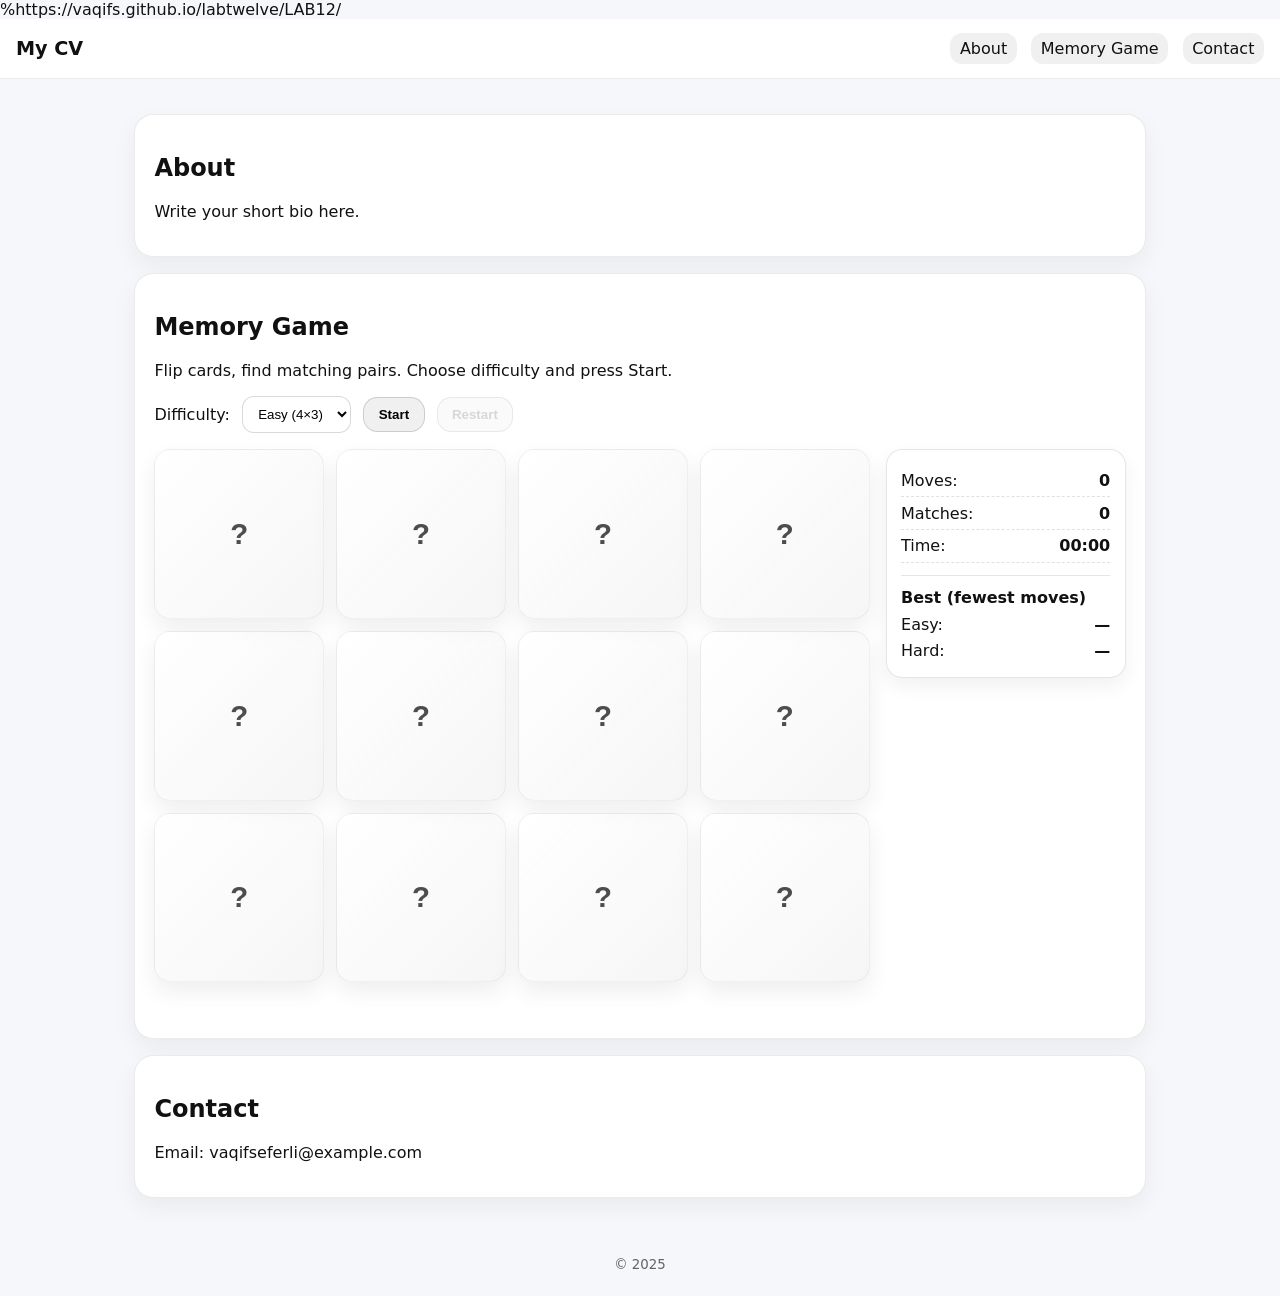
==== LAB12/index.html @ 9adbc341 "Change contact email in index.html Updated contact email in the CV section." ====
%https://vaqifs.github.io/labtwelve/LAB12/

<!DOCTYPE html>
<html lang="en">
<head>
  <meta charset="UTF-8" />
  <meta name="viewport" content="width=device-width, initial-scale=1.0" />
  <title>My CV</title>

  <!-- Only custom styling (as your instructions require) -->
  <link rel="stylesheet" href="assets/css/custom.css" />
</head>
<body>
  <header class="topbar">
    <h1 class="name">My CV</h1>
    <nav class="nav">
      <a href="#about">About</a>
      <a href="#memory-game">Memory Game</a>
      <a href="#contact">Contact</a>
    </nav>
  </header>

  <main class="container">
    <section id="about" class="section">
      <h2>About</h2>
      <p>Write your short bio here.</p>
    </section>

    <!-- ✅ MEMORY GAME SECTION -->
    <section id="memory-game" class="section memory-game-section">
      <h2>Memory Game</h2>
      <p>Flip cards, find matching pairs. Choose difficulty and press Start.</p>

      <div class="memory-game-ui">
        <div class="memory-controls">
          <label for="mg-difficulty">Difficulty:</label>
          <select id="mg-difficulty" class="mg-select">
            <option value="easy" selected>Easy (4×3)</option>
            <option value="hard">Hard (6×4)</option>
          </select>

          <button type="button" id="mg-start" class="mg-btn">Start</button>
          <button type="button" id="mg-restart" class="mg-btn mg-btn-secondary" disabled>Restart</button>
        </div>

        <div class="memory-layout">
          <div class="memory-board-wrap">
            <div id="mg-board" class="memory-board" aria-live="polite"></div>
            <div id="mg-win" class="mg-win" role="status" aria-live="polite"></div>
          </div>

          <aside class="memory-stats" aria-label="Game stats">
            <div class="mg-stat"><span>Moves:</span> <strong id="mg-moves">0</strong></div>
            <div class="mg-stat"><span>Matches:</span> <strong id="mg-matches">0</strong></div>

            <!-- Optional task: timer + best score -->
            <div class="mg-stat"><span>Time:</span> <strong id="mg-time">00:00</strong></div>
            <div class="mg-best">
              <div class="mg-best-title">Best (fewest moves)</div>
              <div class="mg-best-row">Easy: <strong id="mg-best-easy">—</strong></div>
              <div class="mg-best-row">Hard: <strong id="mg-best-hard">—</strong></div>
            </div>
          </aside>
        </div>
      </div>
    </section>

    <section id="contact" class="section">
      <h2>Contact</h2>
      <p>Email: vaqifseferli@example.com</p>
    </section>
  </main>

  <footer class="footer">
    <small>© 2025</small>
  </footer>

  <!-- Only custom JS (as your instructions require) -->
  <script src="assets/js/custom.js"></script>
</body>
</html>
---- LAB12/assets/css/custom.css ----
* { box-sizing: border-box; }

body {
  margin: 0;
  font-family: system-ui, -apple-system, Segoe UI, Roboto, Arial, sans-serif;
  background: #f6f7fb;
  color: #111;
}

.topbar {
  position: sticky;
  top: 0;
  z-index: 10;
  background: white;
  border-bottom: 1px solid rgba(0,0,0,0.08);
  padding: 0.9rem 1rem;
  display: flex;
  gap: 1rem;
  align-items: center;
  justify-content: space-between;
}

.name { margin: 0; font-size: 1.2rem; }

.nav { display: flex; gap: 0.9rem; flex-wrap: wrap; }
.nav a {
  text-decoration: none;
  color: #111;
  padding: 0.35rem 0.6rem;
  border-radius: 0.75rem;
  background: rgba(0,0,0,0.06);
}

.container { max-width: 1050px; margin: 0 auto; padding: 1.2rem; }

.section {
  background: white;
  border: 1px solid rgba(0,0,0,0.08);
  border-radius: 1.2rem;
  padding: 1.2rem;
  margin: 1rem 0;
  box-shadow: 0 10px 25px rgba(0,0,0,0.05);
}

.footer {
  padding: 1.5rem;
  text-align: center;
  color: rgba(0,0,0,0.6);
}

/* =========================
   Memory Game styles
   ========================= */
.memory-controls {
  display: flex;
  flex-wrap: wrap;
  gap: 0.75rem;
  align-items: center;
  margin: 0.8rem 0 1rem;
}

.mg-select {
  padding: 0.55rem 0.7rem;
  border-radius: 0.75rem;
  border: 1px solid rgba(0,0,0,0.15);
  background: rgba(255,255,255,0.9);
}

.mg-btn {
  padding: 0.55rem 0.9rem;
  border-radius: 0.9rem;
  border: 1px solid rgba(0,0,0,0.15);
  background: rgba(0,0,0,0.06);
  cursor: pointer;
  font-weight: 600;
}

.mg-btn:disabled {
  opacity: 0.5;
  cursor: not-allowed;
}

.mg-btn-secondary {
  background: rgba(0,0,0,0.03);
}

.memory-layout {
  display: grid;
  grid-template-columns: 1fr minmax(180px, 240px);
  gap: 1rem;
  align-items: start;
}

@media (max-width: 900px) {
  .memory-layout { grid-template-columns: 1fr; }
}

.memory-board-wrap { display: grid; gap: 0.75rem; }

.memory-board {
  --mg-cols: 4;
  --mg-rows: 3;
  display: grid;
  grid-template-columns: repeat(var(--mg-cols), minmax(60px, 1fr));
  gap: 0.75rem;
}

.memory-board.mg-inactive {
  opacity: 0.7;
  pointer-events: none;
  filter: grayscale(10%);
}

.mg-card {
  position: relative;
  width: 100%;
  aspect-ratio: 1 / 1;
  border: 0;
  background: transparent;
  cursor: pointer;
  padding: 0;
  border-radius: 1rem;
  perspective: 900px;
}

.mg-card-inner {
  position: absolute;
  inset: 0;
  border-radius: 1rem;
  transform-style: preserve-3d;
  transition: transform 260ms ease;
  box-shadow: 0 10px 25px rgba(0,0,0,0.10);
}

.mg-card.is-flipped .mg-card-inner,
.mg-card.is-matched .mg-card-inner {
  transform: rotateY(180deg);
}

.mg-card-face {
  position: absolute;
  inset: 0;
  display: grid;
  place-items: center;
  border-radius: 1rem;
  backface-visibility: hidden;
  font-size: clamp(1.1rem, 2.3vw, 2rem);
  font-weight: 800;
  user-select: none;
}

.mg-card-front {
  background: linear-gradient(135deg, rgba(255,255,255,0.95), rgba(0,0,0,0.05));
  border: 1px solid rgba(0,0,0,0.08);
}

.mg-card-back {
  transform: rotateY(180deg);
  background: linear-gradient(135deg, rgba(0,0,0,0.06), rgba(255,255,255,0.95));
  border: 1px solid rgba(0,0,0,0.08);
}

.mg-win {
  min-height: 1.5rem;
  font-weight: 800;
  padding: 0.25rem 0.1rem;
}

.memory-stats {
  border: 1px solid rgba(0,0,0,0.10);
  border-radius: 1rem;
  padding: 0.9rem;
  background: rgba(255,255,255,0.7);
  box-shadow: 0 8px 20px rgba(0,0,0,0.06);
}

.mg-stat {
  display: flex;
  justify-content: space-between;
  padding: 0.4rem 0;
  border-bottom: 1px dashed rgba(0,0,0,0.12);
}

.mg-stat:last-of-type { border-bottom: none; }

.mg-best {
  margin-top: 0.8rem;
  padding-top: 0.7rem;
  border-top: 1px solid rgba(0,0,0,0.10);
}

.mg-best-title { font-weight: 800; margin-bottom: 0.35rem; }
.mg-best-row { display: flex; justify-content: space-between; padding: 0.2rem 0; }
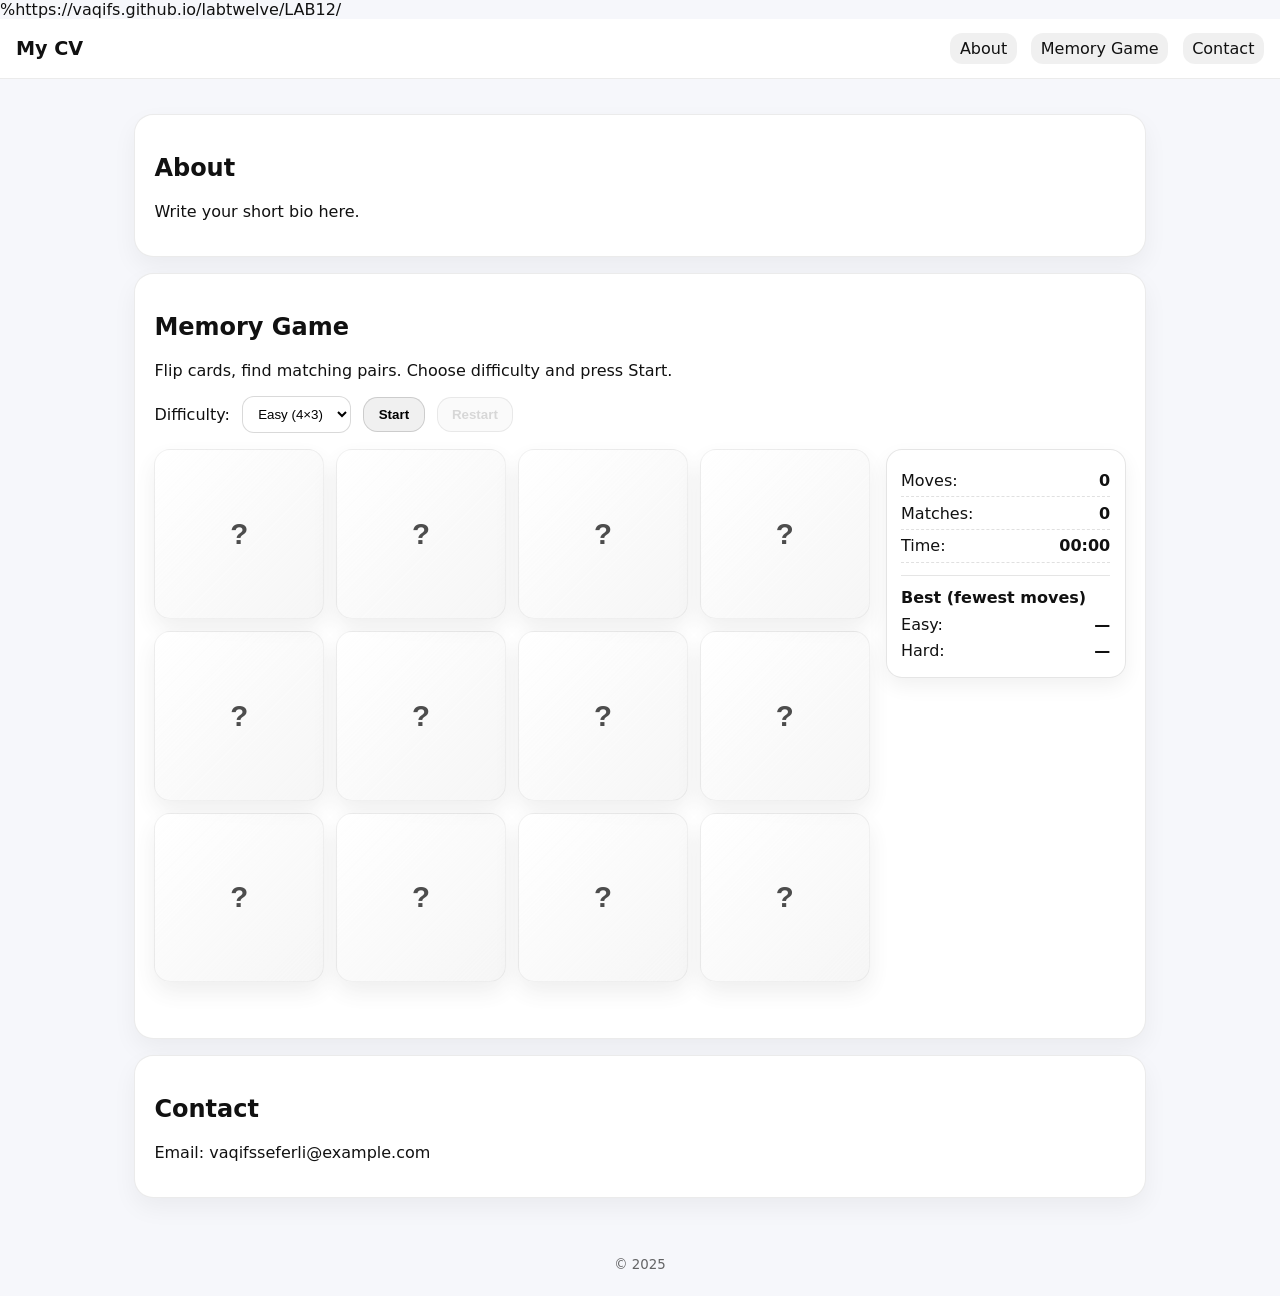
==== commit 4aab9775: "Update index.html" ====
--- a/LAB12/index.html
+++ b/LAB12/index.html
@@ -67,7 +67,7 @@
 
     <section id="contact" class="section">
       <h2>Contact</h2>
-      <p>Email: vaqifseferli@example.com</p>
+      <p>Email: vaqifsseferli@example.com</p>
     </section>
   </main>
 
@@ -82,3 +82,4 @@
 
 
 
+
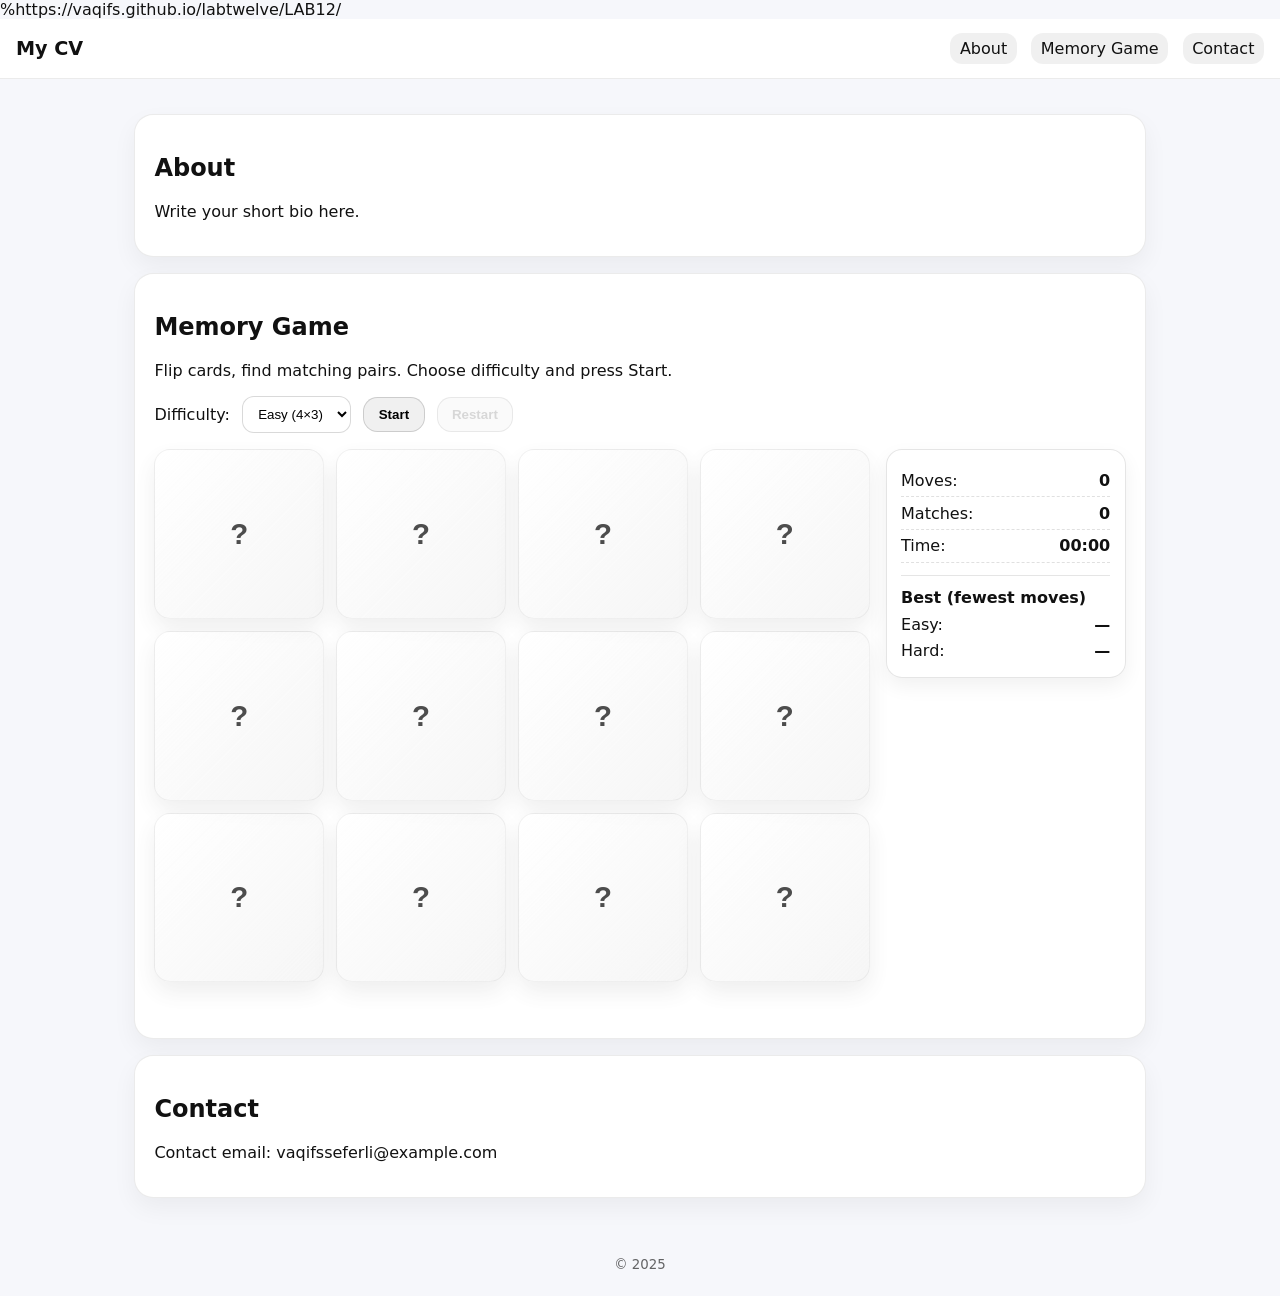
==== commit 4740409c: "Update index.html" ====
--- a/LAB12/index.html
+++ b/LAB12/index.html
@@ -67,7 +67,7 @@
 
     <section id="contact" class="section">
       <h2>Contact</h2>
-      <p>Email: vaqifsseferli@example.com</p>
+      <p>Contact email: vaqifsseferli@example.com</p>
     </section>
   </main>
 
@@ -83,3 +83,4 @@
 
 
 
+
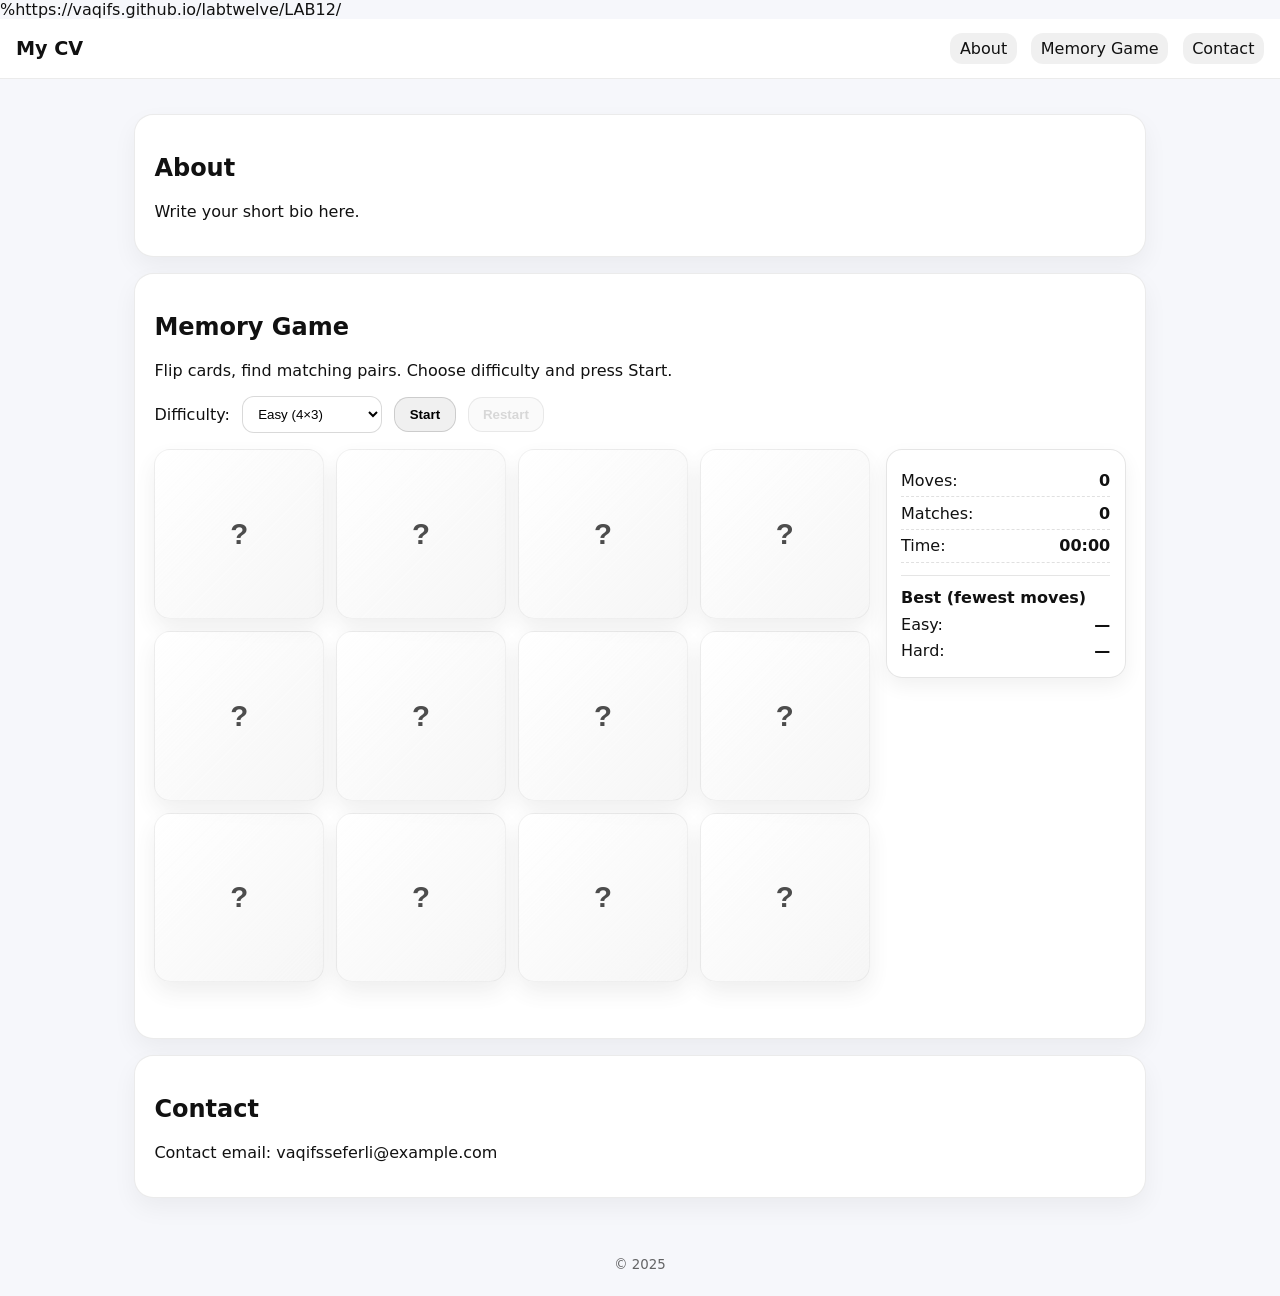
==== commit 79de61a8: "Fix HTML formatting and update memory game options" ====
--- a/LAB12/index.html
+++ b/LAB12/index.html
@@ -36,7 +36,7 @@
           <label for="mg-difficulty">Difficulty:</label>
           <select id="mg-difficulty" class="mg-select">
             <option value="easy" selected>Easy (4×3)</option>
-            <option value="hard">Hard (6×4)</option>
+            <option value="hard">Hard Level(6×4)</option>
           </select>
 
           <button type="button" id="mg-start" class="mg-btn">Start</button>
@@ -84,3 +84,4 @@
 
 
 
+
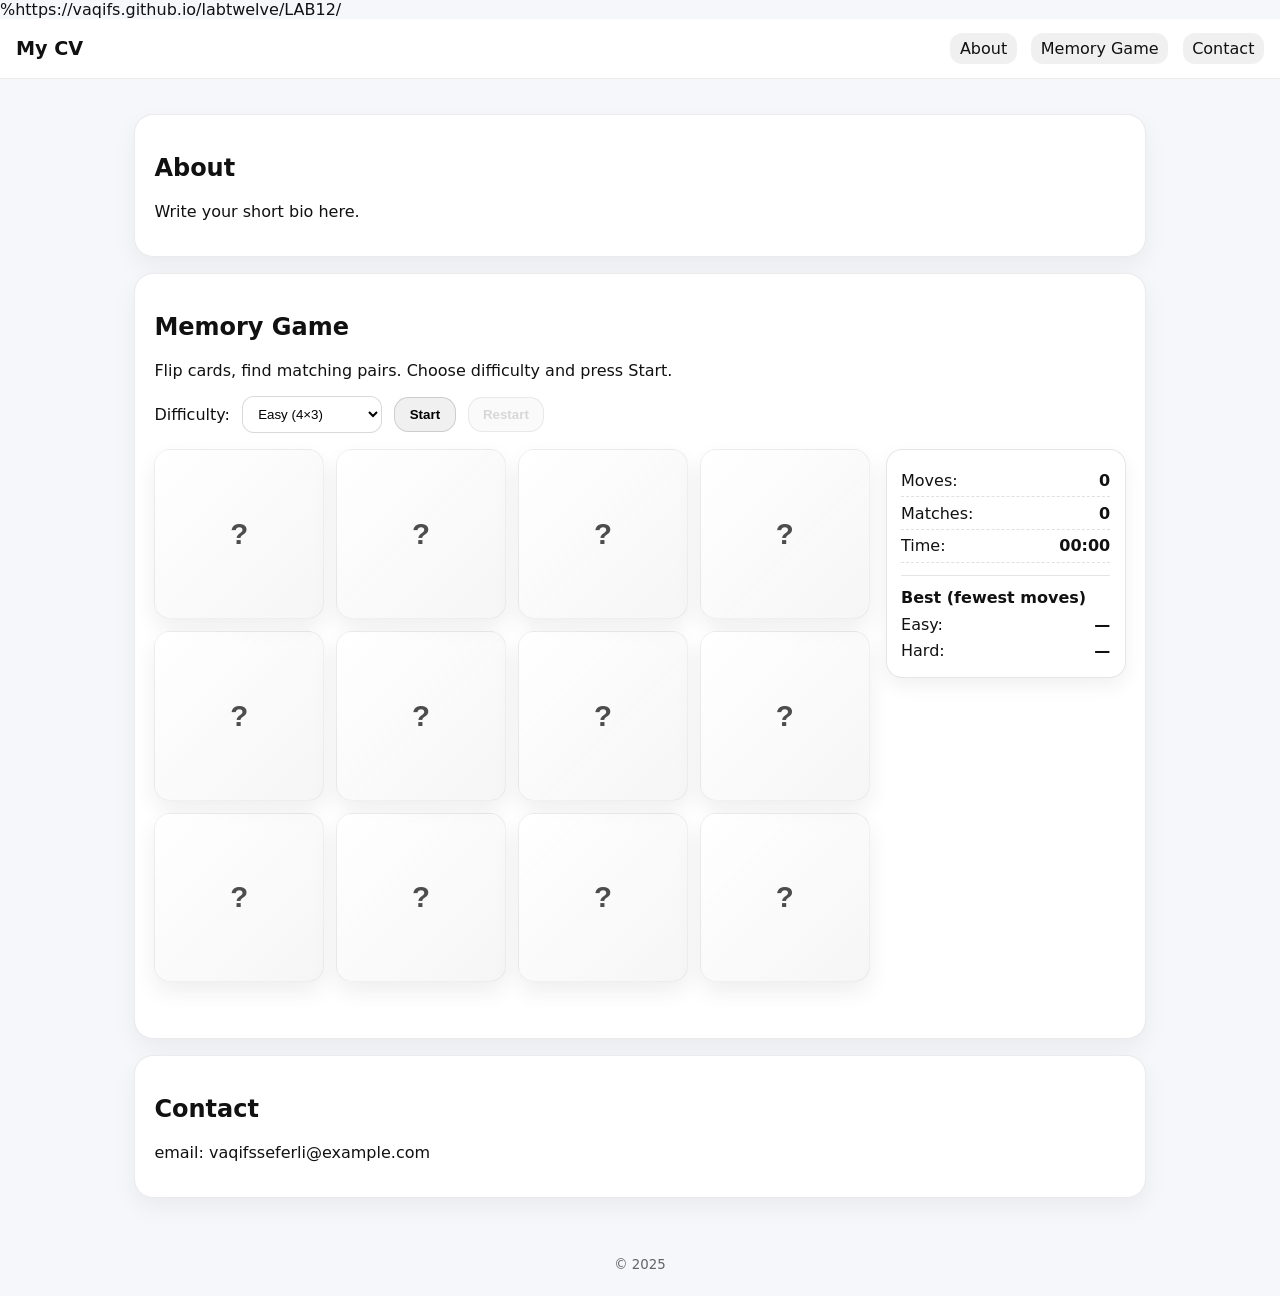
==== commit c1cbc0b2: "Update index.html" ====
--- a/LAB12/index.html
+++ b/LAB12/index.html
@@ -67,7 +67,7 @@
 
     <section id="contact" class="section">
       <h2>Contact</h2>
-      <p>Contact email: vaqifsseferli@example.com</p>
+      <p>email: vaqifsseferli@example.com</p>
     </section>
   </main>
 
@@ -85,3 +85,4 @@
 
 
 
+
